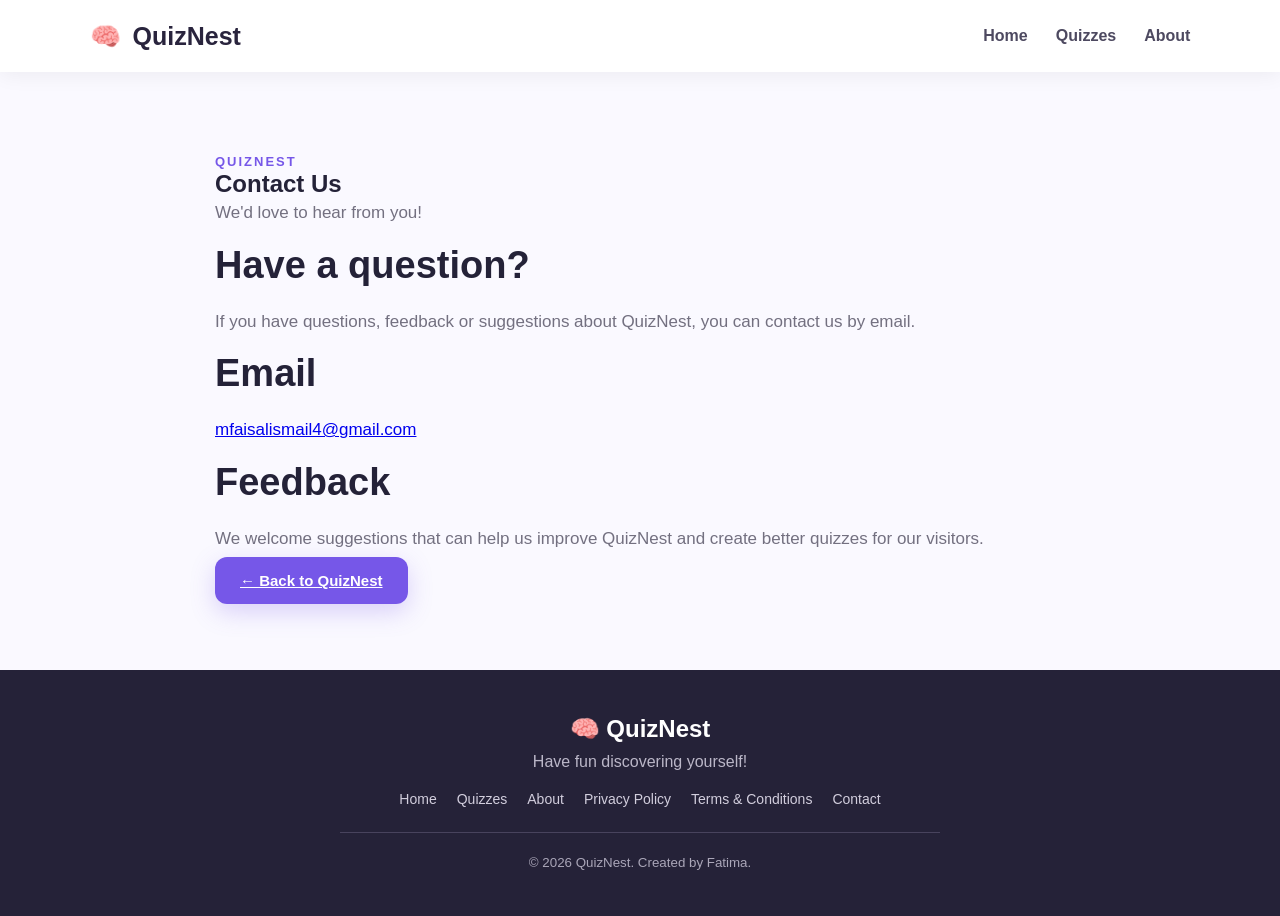
==== contact.html @ 947117a2 "Create contact.html" ====
<!DOCTYPE html>
<html lang="en">

<head>

    <meta charset="UTF-8">
    <meta name="viewport" content="width=device-width, initial-scale=1.0">

    <title>Contact Us - QuizNest</title>

    <meta name="description"
        content="Contact QuizNest for questions, feedback or suggestions about our quizzes and website.">

    <link rel="stylesheet" href="style.css">

</head>

<body>

    <header>

        <div class="logo">
            <span>🧠</span> QuizNest
        </div>

        <nav>

            <a href="index.html#home">Home</a>

            <a href="index.html#quizzes">Quizzes</a>

            <a href="index.html#about">About</a>

        </nav>

    </header>


    <section class="about" style="min-height:auto; padding:80px 20px;">

        <div class="about-content"
            style="max-width:850px; text-align:left; margin:auto;">

            <span>QUIZNEST</span>

            <h1>Contact Us</h1>

            <p>
                We'd love to hear from you!
            </p>

            <h2>Have a question?</h2>

            <p>
                If you have questions, feedback or suggestions
                about QuizNest, you can contact us by email.
            </p>

            <h2>Email</h2>

            <p>
                <a href="mailto:YOUR-EMAIL@example.com">
                    mfaisalismail4@gmail.com
                </a>
            </p>

            <h2>Feedback</h2>

            <p>
                We welcome suggestions that can help us improve
                QuizNest and create better quizzes for our visitors.
            </p>

            <br>

            <a href="index.html" class="main-btn">
                ← Back to QuizNest
            </a>

        </div>

    </section>


    <footer>

        <div class="footer-logo">
            🧠 QuizNest
        </div>

        <p>
            Have fun discovering yourself!
        </p>

        <div class="footer-links">

            <a href="index.html">Home</a>

            <a href="index.html#quizzes">Quizzes</a>

            <a href="index.html#about">About</a>

            <a href="privacy.html">Privacy Policy</a>

            <a href="terms.html">Terms &amp; Conditions</a>

            <a href="contact.html">Contact</a>

        </div>

        <div class="footer-line"></div>

        <small>
            © 2026 QuizNest. Created by Fatima.
        </small>

    </footer>

</body>

</html>
---- style.css ----
* {
    margin: 0;
    padding: 0;
    box-sizing: border-box;
}

html {
    scroll-behavior: smooth;
}

body {
    font-family: Arial, Helvetica, sans-serif;
    background: #faf9ff;
    color: #242238;
    transition: 0.3s;
}

button {
    font-family: inherit;
}

header {
    min-height: 72px;
    padding: 0 7%;
    display: flex;
    align-items: center;
    justify-content: space-between;
    gap: 20px;
    background: #ffffff;
    box-shadow: 0 3px 20px rgba(0,0,0,0.06);
    position: sticky;
    top: 0;
    z-index: 1000;
}

.logo {
    font-size: 25px;
    font-weight: 800;
    color: #29243d;
    white-space: nowrap;
}

.logo span {
    margin-right: 5px;
}

nav {
    display: flex;
    gap: 28px;
}

nav a {
    text-decoration: none;
    color: #4d4960;
    font-weight: 600;
    transition: 0.3s;
}

nav a:hover {
    color: #7657e8;
}

.theme-btn {
    border: none;
    width: 40px;
    height: 40px;
    border-radius: 50%;
    background: #f0ecff;
    cursor: pointer;
    font-size: 18px;
}


/* HERO */

.hero {
    min-height: 620px;
    padding: 80px 20px;
    display: flex;
    justify-content: center;
    align-items: center;
    text-align: center;
    background:
        radial-gradient(circle at top left, #eee7ff, transparent 35%),
        radial-gradient(circle at bottom right, #e5f2ff, transparent 35%),
        #faf9ff;
}

.hero-content {
    max-width: 780px;
}

.badge {
    display: inline-block;
    padding: 10px 18px;
    margin-bottom: 25px;
    border-radius: 30px;
    background: #ffffff;
    color: #694bd4;
    font-size: 14px;
    font-weight: 700;
    box-shadow: 0 8px 25px rgba(0,0,0,0.07);
}

.hero h1 {
    font-size: 68px;
    line-height: 1.08;
    margin-bottom: 25px;
    letter-spacing: -2px;
}

.hero h1 span {
    color: #7657e8;
}

.hero p {
    max-width: 600px;
    margin: 0 auto 35px;
    color: #6d6979;
    font-size: 19px;
    line-height: 1.7;
}

.hero-buttons {
    display: flex;
    justify-content: center;
    gap: 12px;
    flex-wrap: wrap;
}

.main-btn,
.random-btn {
    border: none;
    padding: 15px 25px;
    border-radius: 12px;
    font-size: 15px;
    font-weight: 700;
    cursor: pointer;
    transition: 0.3s;
}

.main-btn {
    background: #7657e8;
    color: white;
    box-shadow: 0 8px 25px rgba(118,87,232,0.25);
}

.main-btn:hover {
    transform: translateY(-3px);
}

.random-btn {
    background: white;
    color: #6547d5;
    border: 2px solid #7657e8;
}

.random-btn:hover {
    background: #7657e8;
    color: white;
}


/* ADS */

.ad-container {
    width: 90%;
    max-width: 970px;
    min-height: 90px;
    margin: 30px auto;
    display: flex;
    align-items: center;
    justify-content: center;
    border: 1px dashed #d7d1e7;
    border-radius: 12px;
    background: #ffffff;
    color: #aaa5b6;
    font-size: 12px;
}


/* SECTION */

.section-heading {
    max-width: 650px;
    margin: 0 auto 50px;
    text-align: center;
}

.section-heading > span {
    color: #7657e8;
    font-size: 13px;
    font-weight: 800;
    letter-spacing: 2px;
}

.section-heading h2 {
    margin: 12px 0 15px;
    font-size: 42px;
}

.section-heading p {
    color: #777383;
    line-height: 1.6;
}


/* CATEGORIES */

.categories {
    padding: 80px 8% 40px;
    background: white;
}

.category-grid {
    max-width: 900px;
    margin: auto;
    display: flex;
    justify-content: center;
    gap: 12px;
    flex-wrap: wrap;
}

.category-grid button {
    padding: 12px 20px;
    border: 1px solid #e5e0ef;
    border-radius: 30px;
    background: white;
    color: #514c60;
    font-weight: 700;
    cursor: pointer;
    transition: 0.3s;
}

.category-grid button:hover {
    background: #7657e8;
    color: white;
    border-color: #7657e8;
}


/* QUIZZES */

.quizzes {
    padding: 70px 8% 100px;
    background: white;
}

.quiz-grid {
    max-width: 1150px;
    margin: auto;
    display: grid;
    grid-template-columns: repeat(3, 1fr);
    gap: 25px;
}

.quiz-card {
    position: relative;
    padding: 32px 28px;
    border-radius: 22px;
    background: #ffffff;
    border: 1px solid #eeeaf7;
    box-shadow: 0 10px 35px rgba(40,30,70,0.07);
    transition: 0.3s;
}

.quiz-card:hover {
    transform: translateY(-7px);
    box-shadow: 0 18px 45px rgba(40,30,70,0.12);
}

.card-icon {
    width: 65px;
    height: 65px;
    display: flex;
    align-items: center;
    justify-content: center;
    border-radius: 18px;
    font-size: 32px;
    margin-bottom: 20px;
}

.purple {
    background: #eee9ff;
}

.pink {
    background: #ffe9f1;
}

.blue {
    background: #e7f3ff;
}

.red {
    background: #ffe8ed;
}

.green {
    background: #e7f8ed;
}

.yellow {
    background: #fff5d8;
}

.quiz-tag {
    position: absolute;
    top: 25px;
    right: 22px;
    padding: 5px 9px;
    border-radius: 20px;
    background: #f0ecff;
    color: #7657e8;
    font-size: 10px;
    font-weight: 800;
}

.quiz-tag.new {
    background: #e7f8ed;
    color: #318454;
}

.quiz-card h3 {
    min-height: 54px;
    font-size: 20px;
    line-height: 1.35;
    margin-bottom: 14px;
}

.quiz-card p {
    min-height: 76px;
    color: #777383;
    line-height: 1.6;
    font-size: 14px;
}

.quiz-info {
    display: flex;
    gap: 15px;
    margin: 20px 0;
    color: #817d8d;
    font-size: 13px;
}

.quiz-card button {
    width: 100%;
    padding: 13px;
    border: none;
    border-radius: 10px;
    background: #f0ecff;
    color: #6547d5;
    font-size: 15px;
    font-weight: 700;
    cursor: pointer;
    transition: 0.3s;
}

.quiz-card button:hover {
    background: #7657e8;
    color: white;
}


/* QUIZ AREA */

.quiz-area {
    display: none;
    min-height: 700px;
    padding: 80px 20px;
    background:
        radial-gradient(circle at top right, #e9e2ff, transparent 30%),
        #f7f4ff;
}

.quiz-container {
    width: 100%;
    max-width: 700px;
    margin: auto;
}

.quiz-top {
    display: flex;
    align-items: center;
    justify-content: space-between;
    margin-bottom: 15px;
}

.back-btn {
    border: none;
    background: transparent;
    color: #6c667c;
    font-weight: 700;
    cursor: pointer;
    font-size: 14px;
}

#progress {
    color: #7657e8;
    font-size: 14px;
    font-weight: 700;
}

.progress-bar {
    width: 100%;
    height: 8px;
    background: #e4dff0;
    border-radius: 20px;
    overflow: hidden;
    margin-bottom: 25px;
}

#progress-fill {
    width: 16.66%;
    height: 100%;
    background: #7657e8;
    border-radius: 20px;
    transition: width 0.3s;
}

.question-card {
    padding: 45px;
    background: white;
    border-radius: 25px;
    box-shadow: 0 12px 45px rgba(40,30,70,0.09);
}

.question-icon {
    width: 60px;
    height: 60px;
    display: flex;
    align-items: center;
    justify-content: center;
    margin-bottom: 25px;
    border-radius: 16px;
    background: #eee9ff;
    font-size: 30px;
}

#question {
    font-size: 30px;
    line-height: 1.4;
    margin-bottom: 30px;
}

#answers {
    display: flex;
    flex-direction: column;
    gap: 14px;
}

.answer-btn {
    width: 100%;
    padding: 17px 20px;
    border: 2px solid #eeeaf4;
    border-radius: 13px;
    background: white;
    color: #383346;
    text-align: left;
    font-size: 16px;
    cursor: pointer;
    transition: 0.25s;
}

.answer-btn:hover {
    border-color: #7657e8;
    background: #f8f5ff;
    transform: translateX(4px);
}


/* RESULT */

.result-section {
    display: none;
    min-height: 700px;
    padding: 80px 20px;
    align-items: center;
    justify-content: center;
    text-align: center;
    background:
        radial-gradient(circle at top left, #eee7ff, transparent 35%),
        radial-gradient(circle at bottom right, #e5f2ff, transparent 35%),
        #faf9ff;
}

.result-card {
    width: 100%;
    max-width: 680px;
    padding: 50px 40px;
    background: white;
    border-radius: 28px;
    box-shadow: 0 15px 50px rgba(40,30,70,0.1);
}

.result-emoji {
    font-size: 70px;
    margin-bottom: 15px;
}

.result-label {
    color: #7657e8;
    font-size: 13px;
    font-weight: 800;
    letter-spacing: 2px;
    margin-bottom: 12px;
}

.result-card h1 {
    font-size: 40px;
    color: #7657e8;
    margin-bottom: 20px;
}

#result-description {
    color: #6e6979;
    line-height: 1.8;
    font-size: 17px;
    margin-bottom: 25px;
}

.score-box {
    display: inline-flex;
    align-items: center;
    gap: 15px;
    padding: 12px 20px;
    margin-bottom: 30px;
    border-radius: 30px;
    background: #f0ecff;
    color: #6547d5;
}

.score-box strong {
    font-size: 20px;
}

.result-actions {
    display: flex;
    justify-content: center;
    gap: 10px;
    flex-wrap: wrap;
}

.secondary-btn {
    padding: 14px 18px;
    border: 2px solid #7657e8;
    border-radius: 10px;
    background: white;
    color: #7657e8;
    font-weight: 700;
    cursor: pointer;
    transition: 0.3s;
}

.secondary-btn:hover {
    background: #7657e8;
    color: white;
}

.share-note {
    margin-top: 25px;
    color: #918b9d;
    font-size: 14px;
}


/* RELATED */

.related {
    padding: 90px 20px;
    background: white;
}

.related-grid {
    max-width: 850px;
    margin: auto;
    display: grid;
    grid-template-columns: repeat(3, 1fr);
    gap: 15px;
}

.related-grid button {
    padding: 20px;
    border: 1px solid #eeeaf7;
    border-radius: 15px;
    background: #faf9ff;
    color: #514c60;
    font-size: 15px;
    font-weight: 700;
    cursor: pointer;
    transition: 0.3s;
}

.related-grid button:hover {
    background: #7657e8;
    color: white;
}


/* ABOUT */

.about {
    padding: 100px 20px;
    background: #faf9ff;
    text-align: center;
}

.about-content {
    max-width: 700px;
    margin: auto;
}

.about-icon {
    font-size: 50px;
    margin-bottom: 20px;
}

.about-content > span {
    color: #7657e8;
    font-size: 13px;
    font-weight: 800;
    letter-spacing: 2px;
}

.about h2 {
    font-size: 38px;
    margin: 15px 0 20px;
}

.about p {
    color: #737080;
    line-height: 1.8;
    font-size: 17px;
}

.creator {
    display: inline-block;
    margin-top: 30px;
    padding: 12px 20px;
    border-radius: 30px;
    background: #f0ecff;
    color: #6547d5;
}


/* FOOTER */

footer {
    padding: 45px 20px;
    background: #252238;
    color: white;
    text-align: center;
}

.footer-logo {
    font-size: 24px;
    font-weight: 800;
    margin-bottom: 10px;
}

footer p {
    color: #bbb7c8;
    margin-bottom: 20px;
}

.footer-links {
    display: flex;
    justify-content: center;
    gap: 20px;
    margin-bottom: 25px;
}

.footer-links a {
    color: #d2cedd;
    text-decoration: none;
    font-size: 14px;
}

.footer-links a:hover {
    color: white;
}

.footer-line {
    max-width: 600px;
    height: 1px;
    margin: 0 auto 20px;
    background: #48435d;
}

footer small {
    color: #aaa6b8;
}


/* DARK MODE */

body.dark {
    background: #15131f;
    color: #f4f1ff;
}

body.dark header,
body.dark .categories,
body.dark .quizzes,
body.dark .quiz-card,
body.dark .question-card,
body.dark .result-card,
body.dark .related,
body.dark .related-grid button,
body.dark .ad-container,
body.dark .badge {
    background: #211e2d;
}

body.dark nav a,
body.dark .quiz-card p,
body.dark .section-heading p,
body.dark .hero p,
body.dark .about p,
body.dark #result-description,
body.dark .quiz-info {
    color: #bdb8ca;
}

body.dark .hero,
body.dark .quiz-area,
body.dark .result-section,
body.dark .about {
    background: #171521;
}

body.dark .quiz-card,
body.dark .answer-btn {
    border-color: #393447;
}

body.dark .answer-btn {
    background: #211e2d;
    color: #eeeaf8;
}

body.dark .random-btn,
body.dark .secondary-btn,
body.dark .category-grid button {
    background: #211e2d;
    color: #bcaaff;
}


/* MOBILE */

@media (max-width: 900px) {

    header {
        padding: 0 5%;
    }

    .quiz-grid {
        grid-template-columns: repeat(2, 1fr);
    }

}

@media (max-width: 650px) {

    header {
        min-height: 65px;
        padding: 10px 18px;
        flex-wrap: wrap;
    }

    .logo {
        font-size: 20px;
    }

    nav {
        order: 3;
        width: 100%;
        justify-content: center;
        gap: 14px;
        padding-bottom: 8px;
    }

    nav a {
        font-size: 12px;
    }

    .theme-btn {
        width: 35px;
        height: 35px;
    }

    .hero {
        min-height: 550px;
        padding: 60px 20px;
    }

    .hero h1 {
        font-size: 43px;
        letter-spacing: -1px;
    }

    .hero p {
        font-size: 16px;
    }

    .quiz-grid {
        grid-template-columns: 1fr;
    }

    .quizzes {
        padding: 60px 20px;
    }

    .categories {
        padding: 60px 20px 30px;
    }

    .section-heading h2 {
        font-size: 32px;
    }

    .question-card {
        padding: 30px 20px;
    }

    #question {
        font-size: 23px;
    }

    .result-card {
        padding: 40px 20px;
    }

    .result-card h1 {
        font-size: 32px;
    }

    .result-actions {
        flex-direction: column;
    }

    .result-actions button {
        width: 100%;
    }

    .related-grid {
        grid-template-columns: 1fr;
    }

    .about h2 {
        font-size: 30px;
    }

    .ad-container {
        min-height: 70px;
    }

}
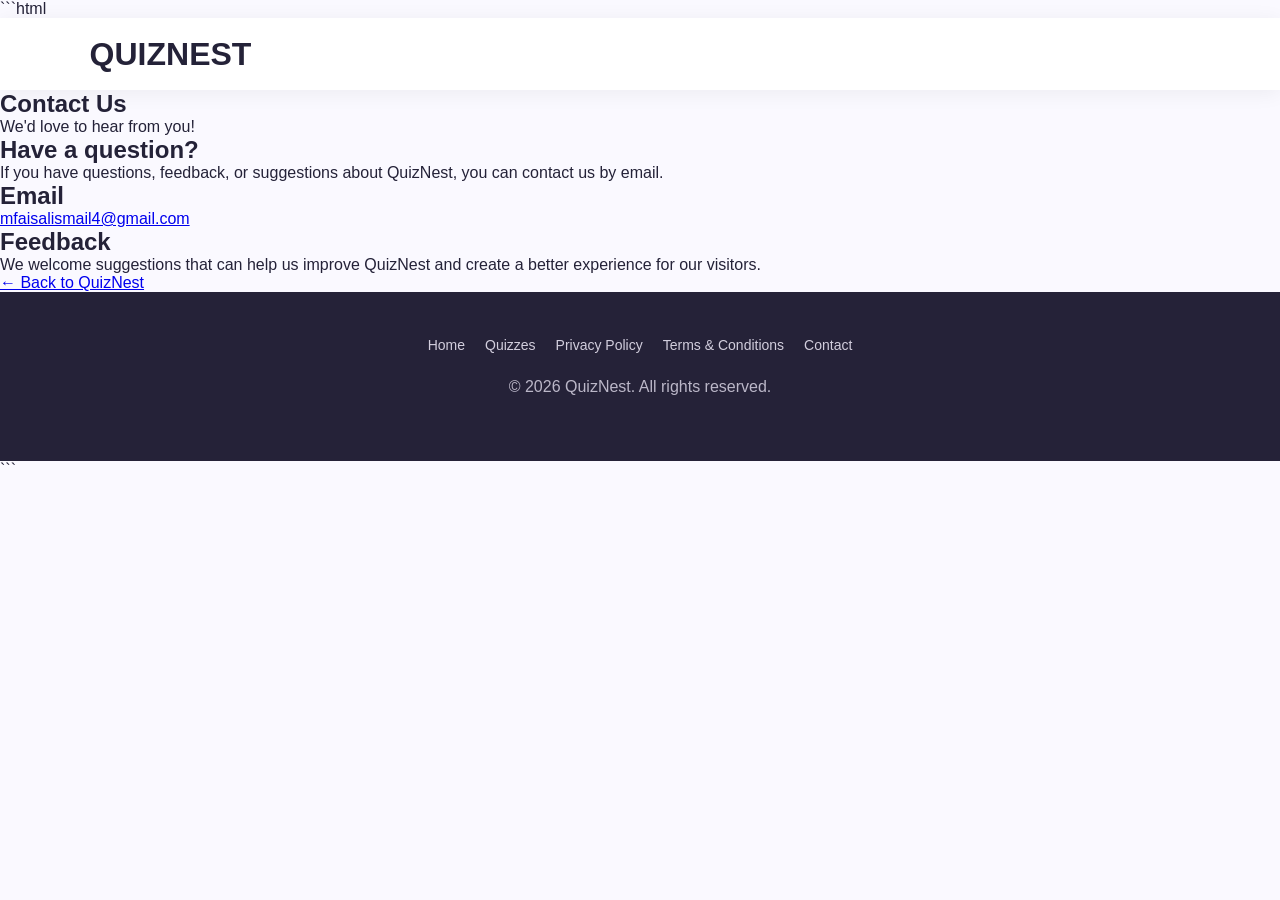
==== commit 39b86a63: "Update contact.html" ====
--- a/contact.html
+++ b/contact.html
@@ -1,65 +1,53 @@
+```html
 <!DOCTYPE html>
 <html lang="en">
 
 <head>
-
     <meta charset="UTF-8">
     <meta name="viewport" content="width=device-width, initial-scale=1.0">
 
     <title>Contact Us - QuizNest</title>
 
     <meta name="description"
-        content="Contact QuizNest for questions, feedback or suggestions about our quizzes and website.">
+        content="Contact QuizNest for questions, feedback, suggestions, or general inquiries.">
+
+    <meta name="robots" content="index, follow">
+
+    <link rel="canonical"
+        href="https://faisalismail-logisim3.github.io/quiz-website/contact.html">
+
+    <link rel="icon" type="image/svg+xml" href="favicon.svg">
 
     <link rel="stylesheet" href="style.css">
-
 </head>
 
 <body>
 
     <header>
-
-        <div class="logo">
-            <span>🧠</span> QuizNest
+        <div class="container">
+            <h1>QUIZNEST</h1>
         </div>
-
-        <nav>
-
-            <a href="index.html#home">Home</a>
-
-            <a href="index.html#quizzes">Quizzes</a>
-
-            <a href="index.html#about">About</a>
-
-        </nav>
-
     </header>
 
+    <main class="container">
 
-    <section class="about" style="min-height:auto; padding:80px 20px;">
-
-        <div class="about-content"
-            style="max-width:850px; text-align:left; margin:auto;">
-
-            <span>QUIZNEST</span>
+        <section class="content-section">
 
             <h1>Contact Us</h1>
 
-            <p>
-                We'd love to hear from you!
-            </p>
+            <p>We'd love to hear from you!</p>
 
             <h2>Have a question?</h2>
 
             <p>
-                If you have questions, feedback or suggestions
-                about QuizNest, you can contact us by email.
+                If you have questions, feedback, or suggestions about QuizNest,
+                you can contact us by email.
             </p>
 
             <h2>Email</h2>
 
             <p>
-                <a href="mailto:YOUR-EMAIL@example.com">
+                <a href="mailto:mfaisalismail4@gmail.com">
                     mfaisalismail4@gmail.com
                 </a>
             </p>
@@ -67,55 +55,36 @@
             <h2>Feedback</h2>
 
             <p>
-                We welcome suggestions that can help us improve
-                QuizNest and create better quizzes for our visitors.
+                We welcome suggestions that can help us improve QuizNest
+                and create a better experience for our visitors.
             </p>
 
-            <br>
+            <p>
+                <a href="index.html">← Back to QuizNest</a>
+            </p>
 
-            <a href="index.html" class="main-btn">
-                ← Back to QuizNest
-            </a>
+        </section>
+
+    </main>
+
+    <footer>
+        <div class="container">
+
+            <div class="footer-links">
+                <a href="index.html">Home</a>
+                <a href="index.html#quizzes">Quizzes</a>
+                <a href="privacy.html">Privacy Policy</a>
+                <a href="terms.html">Terms &amp; Conditions</a>
+                <a href="contact.html">Contact</a>
+            </div>
+
+            <p>&copy; 2026 QuizNest. All rights reserved.</p>
 
         </div>
-
-    </section>
-
-
-    <footer>
-
-        <div class="footer-logo">
-            🧠 QuizNest
-        </div>
-
-        <p>
-            Have fun discovering yourself!
-        </p>
-
-        <div class="footer-links">
-
-            <a href="index.html">Home</a>
-
-            <a href="index.html#quizzes">Quizzes</a>
-
-            <a href="index.html#about">About</a>
-
-            <a href="privacy.html">Privacy Policy</a>
-
-            <a href="terms.html">Terms &amp; Conditions</a>
-
-            <a href="contact.html">Contact</a>
-
-        </div>
-
-        <div class="footer-line"></div>
-
-        <small>
-            © 2026 QuizNest. Created by Fatima.
-        </small>
-
     </footer>
 
 </body>
 
 </html>
+```
+
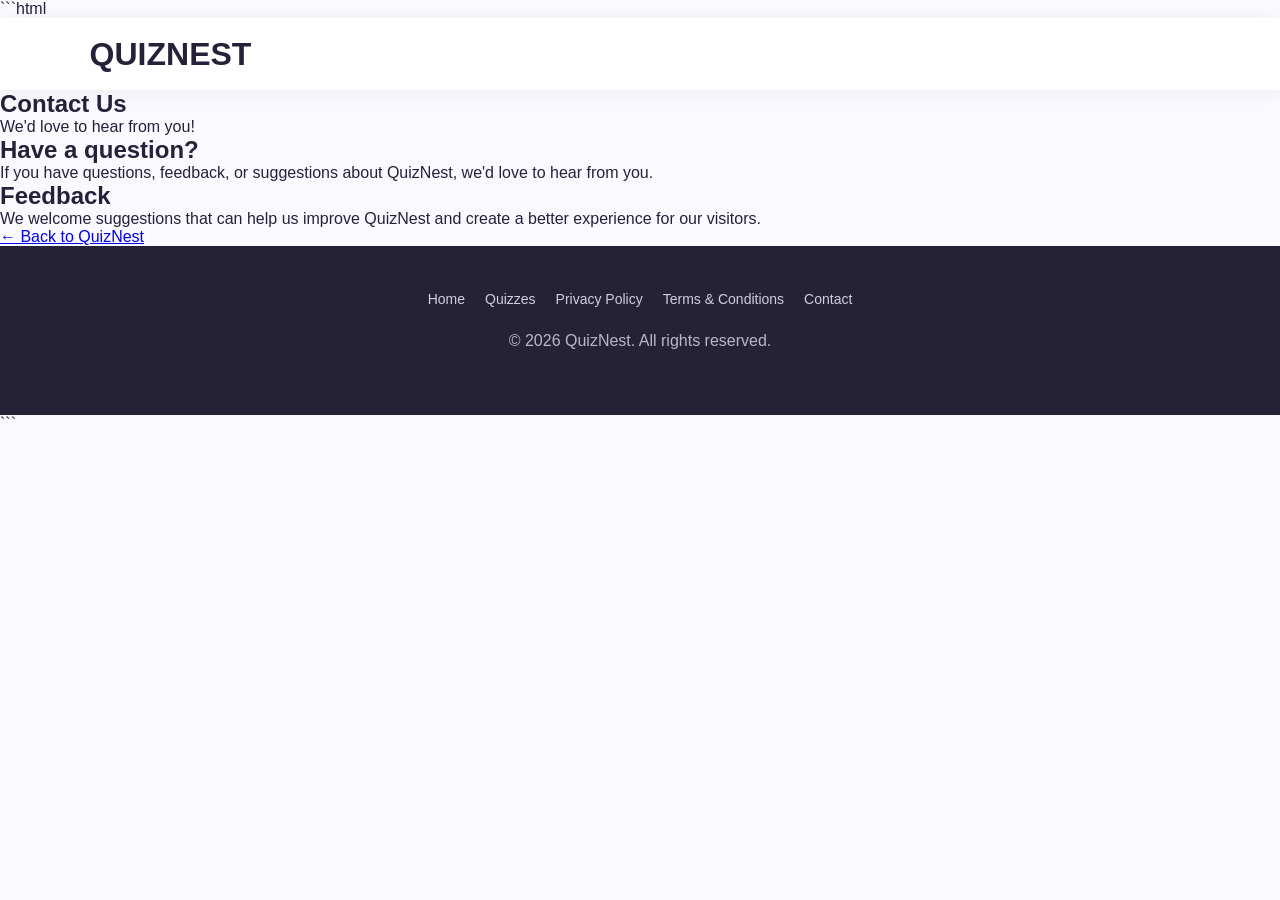
==== commit 8ac839f6: "Update contact.html" ====
--- a/contact.html
+++ b/contact.html
@@ -41,15 +41,7 @@
 
             <p>
                 If you have questions, feedback, or suggestions about QuizNest,
-                you can contact us by email.
-            </p>
-
-            <h2>Email</h2>
-
-            <p>
-                <a href="mailto:mfaisalismail4@gmail.com">
-                    mfaisalismail4@gmail.com
-                </a>
+                we'd love to hear from you.
             </p>
 
             <h2>Feedback</h2>
@@ -88,3 +80,4 @@
 </html>
 ```
 
+
